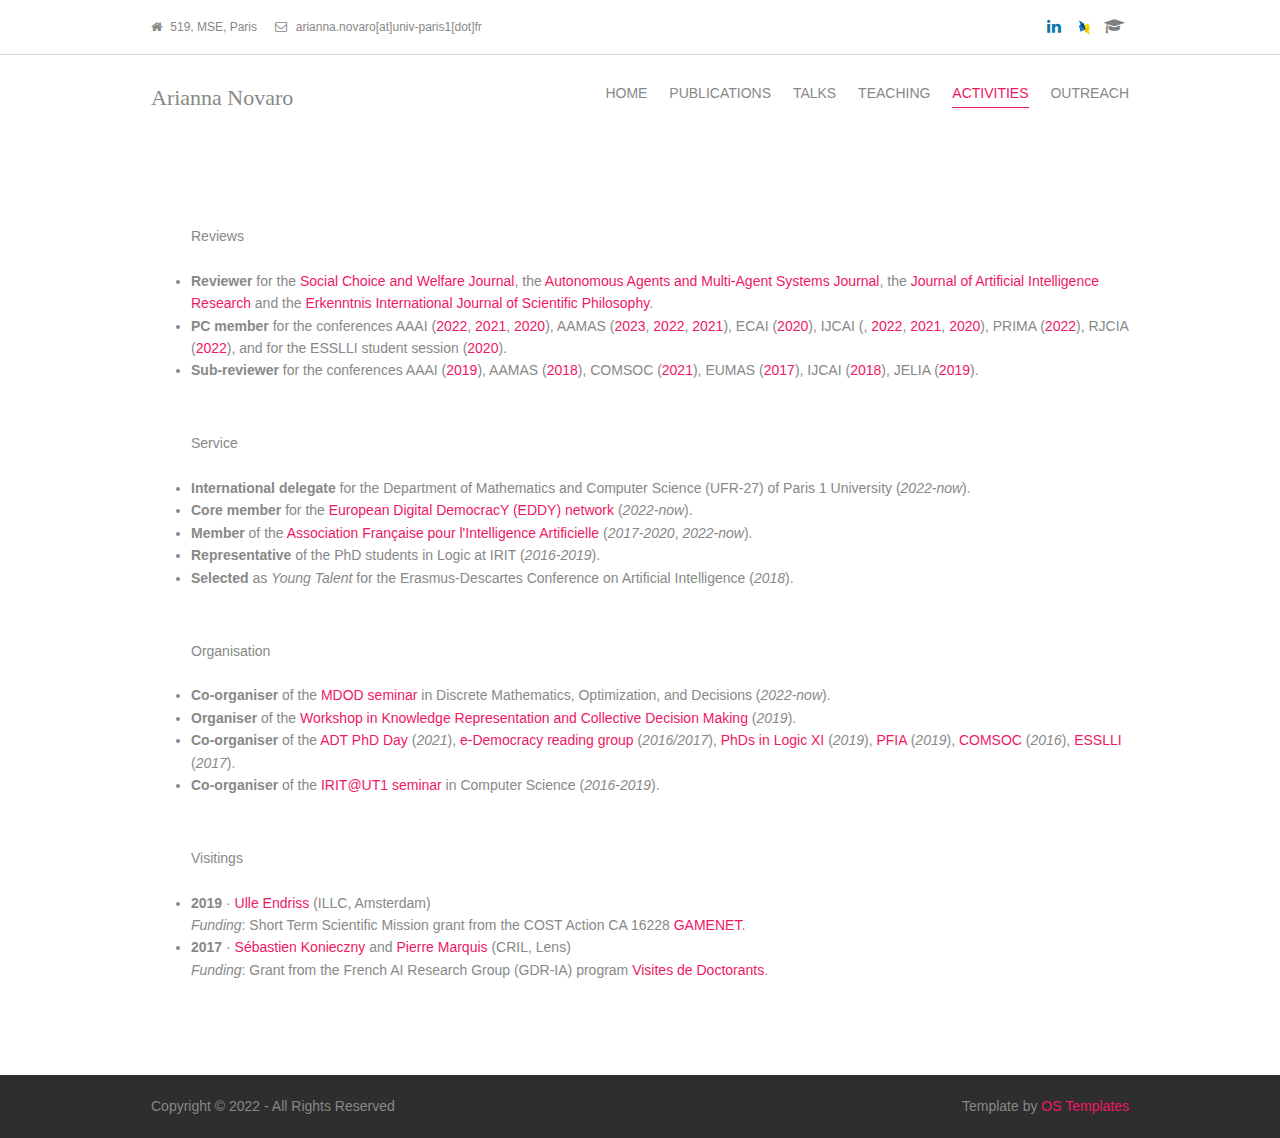
==== activs.html @ 874d4f64 "pc members" ====
<!DOCTYPE html>
<!--
Template Name: Viral
Author: <a href="https://www.os-templates.com/">OS Templates</a>
Author URI: https://www.os-templates.com/
Licence: Free to use under our free template licence terms
Licence URI: https://www.os-templates.com/template-terms
-->
<html>
<head>
<title>Arianna Novaro</title>
<meta charset="utf-8">
<meta name="viewport" content="width=device-width, initial-scale=1.0, maximum-scale=1.0, user-scalable=no">
<link href="layout/styles/layout.css" rel="stylesheet" type="text/css" media="all">
</head>
<body id="top">
<!-- ################################################################################################ -->
<!-- ################################################################################################ -->
<!-- ################################################################################################ -->
<div class="wrapper row0">
  <div id="topbar" class="clear"> 
    <div class="fl_left">
      <ul class="nospace inline">
        <li><i class="fa fa-home"></i> 519, MSE, Paris</li>
        <li><i class="fa fa-envelope-o"></i> arianna.novaro[at]univ-paris1[dot]fr</li>
      </ul>
    </div>
    <div class="fl_right">
      <ul class="faico clear">
        <li><a href="http://linkedin.com/in/arianna-novaro-801ba2131"><i class="fa fa-linkedin" style="color:#0E76A8;"></i></a></li>
        <li><a href="http://dblp.uni-trier.de/pers/hd/n/Novaro:Arianna"><img src="images\dblp.png"></a></li>
        <li><a href="https://scholar.google.com/citations?user=j1ujYZgAAAAJ&hl=it&oi=ao"><i class="fa fa-mortar-board" style="color:gray;"></i></a></li>
      </ul>
    </div>
  </div>
</div>
<!-- ################################################################################################ -->
<div class="wrapper row1">
  <header id="header" class="clear"> 
    <!-- ################################################################################################ -->
    <div id="logo" class="fl_left"><h1>Arianna Novaro</h1>
    </div>
    <nav id="mainav" class="fl_right">
      <ul class="clear">
        <li><a href="index.html">Home</a></li>
        <li><a href="publis.html">Publications</a></li>
		<li><a href="talks.html">Talks</a></li>
       <li><a href="teach.html">Teaching</a></li>
         <li class="active"><a href="activs.html">Activities</a></li>
           <li><a href="outreach.html">Outreach</a></li>
      </ul>
    </nav>
    <!-- ################################################################################################ -->
  </header>
</div>
<!-- ################################################################################################ -->
<div class="wrapper row3">
  <main class="container clear"> 
    <!-- main body -->
    <!-- ################################################################################################ -->
    <div class="group">

 <ul>
 <div class="imp">Reviews</div><br>
 <li> <b>Reviewer</b> for the <a href="https://www.springer.com/journal/355">Social Choice and Welfare Journal</a>, the <a href="https://www.springer.com/journal/10458">Autonomous Agents and Multi-Agent Systems Journal</a>, the <a href="https://www.jair.org/index.php/jair">Journal of Artificial Intelligence Research</a> and the <a href="https://www.springer.com/journal/10670/">Erkenntnis International Journal of Scientific Philosophy</a>.</li>
 <li> <b>PC member</b> for the conferences AAAI (<a href="https://aaai.org/Conferences/AAAI-22/">2022</a>, <a href="https://aaai.org/Conferences/AAAI-21/">2021</a>, <a href="https://aaai.org/Conferences/AAAI-20/">2020</a>), AAMAS (<a href="https://aamas2023.soton.ac.uk/organisation/programme-committee/">2023</a>, <a href="https://aamas2022-conference.auckland.ac.nz/">2022</a>, <a href="https://aamas2021.soton.ac.uk/">2021</a>), ECAI (<a href="http://ecai2020.eu/">2020</a>), IJCAI (<a href="https://ijcai-23.org/"></a>, <a href="https://ijcai-22.org/pc-members/">2022</a>, <a href="https://ijcai-21.org/program-committee-members/">2021</a>, <a href="https://ijcai20.org/pc_members/">2020</a>), PRIMA (<a href="https://prima2022.webs.upv.es/">2022</a>), RJCIA (<a href="https://ci.mines-stetienne.fr/pfia2022/conferences/rjcia/?p=comite">2022</a>), and for the ESSLLI student session (<a href="https://www.brandeis.edu/nasslli2020/student-session-main/index.html">2020</a>).</li>
<li> <b>Sub-reviewer</b> for the conferences AAAI (<a href="https://aaai.org/Conferences/AAAI-19/">2019</a>), AAMAS (<a href="http://celweb.vuse.vanderbilt.edu/aamas18/">2018</a>), COMSOC (<a href="https://comsoc2021.net.technion.ac.il/">2021</a>), EUMAS (<a href="https://eumas2017.ibisc.univ-evry.fr/">2017</a>), IJCAI (<a href="https://www.ijcai-18.org/">2018</a>), JELIA (<a href="https://jelia2019.mat.unical.it/">2019</a>).</li>
				
</ul>		
        <br>

 <ul>
 <div class="imp">Service</div><br>
 <li><b>International delegate</b> for the Department of Mathematics and Computer Science (UFR-27) of Paris 1 University (<i>2022-now</i>).</li>
 <li><b>Core member</b> for the <a href="https://sites.google.com/rug.nl/eddynetwork/">European Digital DemocracY (EDDY) network</a> (<i>2022-now</i>).</li>
 <li><b>Member</b> of the <a href="https://afia.asso.fr/">Association Française pour l'Intelligence Artificielle</a> (<i>2017-2020</i>, <i>2022-now</i>).
 <li><b>Representative</b> of the PhD students in Logic at IRIT (<i>2016-2019</i>).</li>
 <li><b>Selected</b> as <i>Young Talent</i> for the Erasmus-Descartes Conference on Artificial Intelligence (<i>2018</i>).</li>
 </ul>
<br>
 <ul>
 <div class="imp">Organisation</div><br>
<li><b>Co-organiser</b> of the <a href="https://sites.google.com/view/seminaire-mdod/home">MDOD seminar</a> in Discrete Mathematics, Optimization, and Decisions (<i>2022-now</i>).</li>
 <li><b>Organiser</b> of the <a href="https://sites.google.com/view/workshopkrcdc/home">Workshop in Knowledge Representation and Collective Decision Making</a> (<i>2019</i>). </li>
  <li><b>Co-organiser</b> of the <a href="https://www.irit.fr/ADT2021/phd-day/">ADT PhD Day</a> (<i>2021</i>), <a href="https://www.irit.fr/~Umberto.Grandi/teaching/directdem/">e-Democracy reading group</a> (<i>2016/2017</i>), <a href="https://mathsites.unibe.ch/phdlogic2019/">PhDs in Logic XI</a> (<i>2019</i>), <a href="https://www.irit.fr/pfia2019">PFIA</a> (<i>2019</i>), <a href="https://www.irit.fr/COMSOC-2016/">COMSOC</a> (<i>2016</i>), <a href="https://www.irit.fr/esslli2017">ESSLLI</a> (<i>2017</i>).</li>
 <li><b>Co-organiser</b> of the <a href="http://www.ut-capitole.fr/universite/composantes/faculte-d-informatique/seminaires-irit-ut1-307422.kjsp">IRIT@UT1 seminar</a> in Computer Science (<i>2016-2019</i>).</li>
</ul>
<br>

 <ul>
 <div class="imp">Visitings</div><br>
  <li><b>2019</b> &middot; <a href="https://staff.fnwi.uva.nl/u.endriss/">Ulle Endriss</a> (ILLC, Amsterdam) 
    <br><i>Funding</i>: Short Term Scientific Mission grant from the COST Action CA 16228 <a href="https://gametheorynetwork.com/">GAMENET</a>.
  </li>
  <li><b>2017</b> &middot; <a href="http://www.cril.univ-artois.fr/~konieczny/sebastien.php?page=index&lang=fr">Sébastien Konieczny</a> and <a href="https://www.cril.univ-artois.fr/~marquis/Home,_sweet_home.html">Pierre Marquis</a> (CRIL, Lens) 
  <br><i>Funding</i>: Grant from the French AI Research Group (GDR-IA) program <a href="https://www.gdria.fr/bull-ia-programme-visite-de-doctorants-du-pregdr-ia/">Visites de Doctorants</a>.
  </li>
</ul>




    <!-- ################################################################################################ -->
    <!-- / main body -->
    <div class="clear"></div>
  </main>
</div>
<!-- ################################################################################################ -->
    <!-- ################################################################################################ -->
    <div class="clear"></div>
  </section>
</div>
<!-- ################################################################################################ -->
  <div id="copyright" class="clear"> 
    <!-- ################################################################################################ -->
    <p class="fl_left">Copyright &copy; 2022 - All Rights Reserved 
    <p class="fl_right">Template by <a target="_blank" href="https://www.os-templates.com/" title="Free Website Templates">OS Templates</a></p>
    <!-- ################################################################################################ -->
  </div>
</div>
<!-- ################################################################################################ -->
<a id="backtotop" href="#top"><i class="fa fa-chevron-up"></i></a> 
<!-- JAVASCRIPTS -->
<script src="layout/scripts/jquery.min.js"></script>
<script src="layout/scripts/jquery.backtotop.js"></script>
<script src="layout/scripts/jquery.mobilemenu.js"></script>
</body>
</html>
---- layout/styles/layout.css ----
@charset "utf-8";
/*
Template Name: Viral
Author: <a href="https://www.os-templates.com/">OS Templates</a>
Author URI: https://www.os-templates.com/
Licence: Free to use under our free template licence terms
Licence URI: https://www.os-templates.com/template-terms
File: Layout CSS
*/

@import url("fontawesome-4.3.0.min.css");
@import url("framework.css");
@font-face { font-family: Ananda; src: url('fonts/Ananda.TTF'); } 
      h1 {
         font-family: Ananda;
         size: 2em;
      }
	 

/* Rows
--------------------------------------------------------------------------------------------------------------- */
.row0{border-bottom:1px solid;}
.row1, .row1 a{}
.row2, .row2 a{}
.row3, .row3 a{}
.row4, .row4 a{}
.row5, .row5 a{}
.row6, .row6 a{}


/* Top Bar
--------------------------------------------------------------------------------------------------------------- */
#topbar{padding:12px 0; font-size:12px;}

#topbar .fl_left{margin-top:4px;}
#topbar .fl_left .inline > li{margin-right:15px;}
#topbar .fl_left .inline > li i{margin:0 5px 0 0; line-height:normal;}

#topbar .faico li{margin:0;}


/* Header
--------------------------------------------------------------------------------------------------------------- */
#header{padding:30px 0 20px;}

#header #logo{}
#header #logo h1{margin:0; padding:0; }


/* PageIntro
--------------------------------------------------------------------------------------------------------------- */
#pageintro{padding:160px 0 80px;}

#pageintro .services article{margin:0;}
#pageintro .services .heading{font-size:16px; text-transform:uppercase;}
#pageintro .services i{border:1px solid;}
#pageintro .services footer{text-align:right;}


/* Content Area
--------------------------------------------------------------------------------------------------------------- */
.container{padding:80px 0;}

/* Content */
.container .content{}

/* Comments */
#comments ul{margin:0 0 40px 0; padding:0; list-style:none;}
#comments li{margin:0 0 10px 0; padding:15px;}
#comments .avatar{float:right; margin:0 0 10px 10px; padding:3px; border:1px solid;}
#comments address{font-weight:bold;}
#comments time{font-size:smaller;}
#comments .comcont{display:block; margin:0; padding:0;}
#comments .comcont p{margin:10px 5px 10px 0; padding:0;}

#comments form{display:block; width:100%;}
#comments input, #comments textarea{width:100%; padding:10px; border:1px solid;}
#comments textarea{overflow:auto;}
#comments div{margin-bottom:15px;}
#comments input[type="submit"], #comments input[type="reset"]{display:inline-block; width:auto; min-width:150px; margin:0; padding:8px 5px; cursor:pointer;}

/* Sidebar */
.container .sidebar{}

.sidebar .sdb_holder{margin-bottom:50px;}
.sidebar .sdb_holder:last-child{margin-bottom:0;}


/* Info
--------------------------------------------------------------------------------------------------------------- */
#info{padding:80px 0;}

#info .services article{margin-bottom:35px; border:1px solid;}


/* Footer
--------------------------------------------------------------------------------------------------------------- */
#footer{padding:50px 0;}

#footer .title{margin:0 0 30px 0; padding:0 0 8px 0; border-bottom:1px solid; font-size:16px; text-transform:uppercase;}

#footer .linklist li{margin-bottom:10px;}
#footer .linklist li:last-child{margin-bottom:0;}

#footer .smallfont{font-size:.8rem; margin:0;}

#footer input, #footer button{border:none;}
#footer input{display:block; width:100%; padding:8px;}
#footer button{padding:6px 12px 8px; font-weight:bold; text-transform:uppercase; cursor:pointer;}


/* Copyright
--------------------------------------------------------------------------------------------------------------- */
#copyright{padding:20px 0;}
#copyright *{margin:0; padding:0;}


/* Transition Fade
--------------------------------------------------------------------------------------------------------------- */
.faico a, #mainav *, #backtotop, .services i, #info .services li,  .overlay{transition:all .3s ease-in-out;}


/* ------------------------------------------------------------------------------------------------------------ */
/* ------------------------------------------------------------------------------------------------------------ */
/* ------------------------------------------------------------------------------------------------------------ */
/* ------------------------------------------------------------------------------------------------------------ */
/* ------------------------------------------------------------------------------------------------------------ */


/* Navigation
--------------------------------------------------------------------------------------------------------------- */
nav ul, nav ol{margin:0; padding:0; list-style:none;}

#mainav, #breadcrumb, .sidebar nav{line-height:normal;}
#mainav .drop::after, #mainav li li .drop::after, #breadcrumb li:first-child::before, #breadcrumb li a::after, .sidebar nav a::after{position:absolute; font-family:"FontAwesome"; font-size:10px; line-height:10px;}

/* Top Navigation */
#mainav{}
#mainav ul{text-transform:uppercase;}
#mainav ul ul{z-index:9999; position:absolute; width:160px; text-align:left; text-transform:none;}
#mainav ul ul ul{left:160px; top:0;}
#mainav li{display:inline-block; position:relative; margin:0 18px 0 0; padding:0;}
#mainav li:last-child{margin-right:0;}
#mainav li li{width:100%; margin:0;}
#mainav li a{display:block; padding:0 0 6px 0; border-bottom:1px solid;}
#mainav li li a{border:solid; border-width:0 0 1px 0;}
#mainav .drop{padding-left:10px;}
#mainav li li a, #mainav li li .drop{display:block; margin:0; padding:10px 15px;}
#mainav .drop:after, #mainav li li .drop:after{content:"\f0d7";}
#mainav .drop:after{top:5px; left:0;}
#mainav li li .drop:after{top:15px; left:5px;}
#mainav ul ul{visibility:hidden; opacity:0;}
#mainav ul li:hover > ul{visibility:visible; opacity:1;}

#mainav form{display:none; margin:0; padding:0;}
#mainav form select, #mainav form select option{display:block; cursor:pointer; outline:none;}
#mainav form select{width:100%; padding:5px; border:1px solid;}
#mainav form select option{margin:5px; padding:0; border:none;}

/* Breadcrumb */
#breadcrumb{padding:50px 0;}
#breadcrumb ul{margin:0; padding:0; list-style:none;}
#breadcrumb li{display:inline-block; position:relative; margin:0 6px 0 0; padding:0; font-size:12px;}
#breadcrumb li:first-child{padding-left:15px;}
#breadcrumb li:first-child::before{top:3px; left:0; content:"\f015"}
#breadcrumb li:last-child{display:block; margin:10px 0 0 0; padding:0; text-transform:capitalize; font-size:1.6rem;}
#breadcrumb li a{position:relative; margin:0; padding:0 12px 0 0;}
#breadcrumb li a::after{top:3px; right:0; content:"\f101";}
#breadcrumb li:last-child a{padding:0;}
#breadcrumb li:last-child a::after{display:none;}

/* Sidebar Navigation */
.sidebar nav{display:block; width:100%;}
.sidebar nav li{margin:0 0 3px 0; padding:0;}
.sidebar nav a{display:block; position:relative; margin:0; padding:5px 10px 5px 15px; text-decoration:none; border:solid; border-width:0 0 1px 0;}
.sidebar nav a::after{top:9px; left:5px; content:"\f101";}
.sidebar nav ul ul a{padding-left:35px;}
.sidebar nav ul ul a::after{left:25px;}
.sidebar nav ul ul ul a{padding-left:55px;}
.sidebar nav ul ul ul a::after{left:45px;}

/* Pagination */
.pagination{display:block; width:100%; text-align:center; clear:both;}
.pagination li{display:inline-block; margin:0 2px 0 0;}
.pagination li:last-child{margin-right:0;}
.pagination a, .pagination strong{display:block; padding:8px 11px; border:1px solid; background-clip:padding-box; font-weight:normal;}

/* Back to Top */
#backtotop{color: #F01864; z-index:999; display:inline-block; position:fixed; visibility:hidden; bottom:20px; right:20px; width:36px; height:36px; line-height:36px; font-size:16px; text-align:center; opacity:.2;}
#backtotop i{display:block; width:100%; height:100%; line-height:inherit;}
#backtotop.visible{visibility:visible; opacity:.5;}
#backtotop:hover{opacity:1;}


/* Tables
--------------------------------------------------------------------------------------------------------------- */
table, th, td{border:1px solid; border-collapse:collapse; vertical-align:top;}
table, th{table-layout:auto;}
table{width:100%; margin-bottom:15px;}
th, td{padding:5px 8px;}
td{border-width:0 1px;}


/* Gallery
--------------------------------------------------------------------------------------------------------------- */
#gallery{display:block; width:100%; margin-bottom:50px;}
#gallery figure figcaption{display:block; width:100%; clear:both;}
#gallery li{margin-bottom:30px;}


/* Font Awesome Social Icons
--------------------------------------------------------------------------------------------------------------- */
.faico{margin:0; padding:0; list-style:none;}
.faico li{display:inline-block; float:left; margin:0 2px 0 0; padding:0; line-height:normal;}
.faico li:last-child{margin-right:0;}

.faico a{display:inline-block; width:30px; height:30px; line-height:30px; font-size:16px; text-align:center;}
.faico a{color:#FFFFFF; background-color:#F01864;}

.faicon-dribble:hover{background-color:#EA4C89;}
.faicon-facebook:hover{background-color:#3B5998;}
.faicon-google-plus:hover{background-color:#DB4A39;}
.faicon-linkedin:hover{background-color:#0E76A8;}
.faicon-pinterest:hover{background-color:#C8232C;}
.faicon-rss:hover{background-color:#EE802F;}
.faicon-twitter:hover{background-color:#00ACEE;}


/* ------------------------------------------------------------------------------------------------------------ */
/* ------------------------------------------------------------------------------------------------------------ */
/* ------------------------------------------------------------------------------------------------------------ */
/* ------------------------------------------------------------------------------------------------------------ */
/* ------------------------------------------------------------------------------------------------------------ */


/* Colours
--------------------------------------------------------------------------------------------------------------- */
body{color:#888888; background-color:#2E2E2E;}
a{color:#F01864;}
hr, .borderedbox{border-color:#D7D7D7;}
label span{color:#FF0000; background-color:inherit;}
.overlay{color:inherit; background-color:rgba(0,0,0,.65);}


/* Rows */
.row0, .row0 a{color:#888888; background-color:#FFFFFF;}
.row0{border-color:#D7D7D7;}
.row1, .row1 a{color:#888888; background-color:#FFFFFF;}
.row2{color:#FFFFFF; background-color:#161616;}
.row3{color:#888888; background-color:#FFFFFF;}
.row3 a{color:#F01864;}/* Darker Pink */
.row4{color:#FFFFFF; background-color:#FF8D2C;}
.row4 a{color:#F01864;}/* Darker Pink */
.row5{color:#888888; background-color:#161616;}
.row6, .row6 a{color:#888888; background-color:#2F2F2F;}


/* Top Bar */
#topbar .faico a{color:inherit;}
#topbar .faico a:hover{color:#F01864;}


/* PageIntro */
#pageintro .services .heading{color:#FFFFFF;}
#pageintro .services p{color:#888888;}
#pageintro .services a i{color:#F01864; border-color:#333333;}
#pageintro .services li:hover a i{color:#FFFFFF; background-color:#F01864; border-color:#F01864;}
#pageintro .services li:hover .overlay{background-color:rgba(0,0,0,1);}



/* Footer */
#footer .title{color:#FFFFFF; border-color:#2F2F2F;}
#footer input{color:#FFFFFF; background-color:#2F2F2F;}
#footer button{color:#FFFFFF; background-color:#F01864;}


/* Navigation */
#mainav li a{color:inherit; border-color:transparent;}
#mainav .active a{border-color:#F01864;}
#mainav .active a, #mainav a:hover, #mainav li:hover > a{color:#F01864; background-color:inherit;}
#mainav li li a, #mainav .active li a{color:#FFFFFF; background-color:rgba(0,0,0,.6); border-color:rgba(0,0,0,.6);}
#mainav li li:hover > a, #mainav .active .active > a{color:#FFFFFF; background-color:#FF8D2C;}
#mainav form select{border-color:#D7D7D7;}

#breadcrumb li, #breadcrumb a{color:#888888; background-color:inherit;}
#breadcrumb li:last-child a{color:#FFFFFF;}

.container .sidebar nav a{color:inherit; border-color:#D7D7D7;}
.container .sidebar nav a:hover{color:#F01864;}

.pagination a, .pagination strong{border-color:#D7D7D7;}
.pagination .current *{color:#FFFFFF; background-color:#F01864;}

#backtotop{color:#FFFFFF; background-color:#F01864;}


/* Tables + Comments */
table, th, td, #comments .avatar, #comments input, #comments textarea{border-color:#D7D7D7;}
th{color:#FFFFFF; background-color:#373737;}
tr, #comments li, #comments input[type="submit"], #comments input[type="reset"]{color:inherit; background-color:#FBFBFB;}
tr:nth-child(even), #comments li:nth-child(even){color:inherit; background-color:#F7F7F7;}
table a, #comments a{background-color:inherit;}


/* ------------------------------------------------------------------------------------------------------------ */
/* ------------------------------------------------------------------------------------------------------------ */
/* ------------------------------------------------------------------------------------------------------------ */
/* ------------------------------------------------------------------------------------------------------------ */
/* ------------------------------------------------------------------------------------------------------------ */


/* Media Queries
--------------------------------------------------------------------------------------------------------------- */
@-ms-viewport{width:device-width;}


/* Smartphone + Tablet
--------------------------------------------------------------------------------------------------------------- */
@media screen and (min-width:180px) and (max-width:750px) {
	.imgl, .imgr{display:inline-block; float:none; margin:0 0 10px 0;}
	.fl_left, .fl_right{display:block; float:none;}
	.one_half, .one_third, .two_third, .one_quarter, .two_quarter, .three_quarter{display:block; float:none; width:auto; margin:0 0 20px 0; padding:0;}

	.last{margin-bottom:0;}

	#topbar{text-align:center;}
	#topbar .inline{margin-bottom:15px;}
	#topbar .faico li{float:none;}

	#header #logo{text-align:center; margin-bottom:15px;}

	#pageintro{padding:140px 0 50px;}
	.container{padding-bottom:50px;}
	#info{padding-bottom:50px;}
	#footer{padding-bottom:20px;}
}

@media screen and (min-width:180px) and (max-width:900px) {
	#topbar, #header, #pageintro, #breadcrumb, .container, #info, #footer, #copyright{max-width:90%;}

	#topbar{}

	#header{}

	#pageintro{}

	#mainav{}
	#mainav ul{display:none;}
	#mainav form{display:block;}

	#breadcrumb{}

	.container{}
	#comments input[type="reset"]{margin-top:10px;}
	.pagination li{display:inline-block; margin:0 5px 5px 0;}

	#info{}

	#footer{}

	#copyright{}
	#copyright p:first-of-type{margin-bottom:10px;}
}


/* Max Wrapper Width - Laptop, Desktop etc.
--------------------------------------------------------------------------------------------------------------- */
@media screen and (min-width:978px) {
	#topbar, #header, #pageintro, #breadcrumb, .container, #info, #footer, #copyright{max-width:978px;}
}


/* Other
--------------------------------------------------------------------------------------------------------------- */
@media screen and (max-width:650px) {
	.scrollable{display:block; width:100%; margin:0 0 30px 0; padding:0 0 15px 0; overflow:auto; overflow-x:scroll;}
	.scrollable table{margin:0; padding:0; white-space:nowrap;}

	.xxl{font-size:40px;}
}

.label {
  border-radius: 5px;
  color: white;
  padding: 4px;
  font-size: 9pt;
}

.journal {background-color: #c99108;}
.journal::after  {content: "J";}
.conference {background-color: 	#00326f;} 
.conference::after  {content: "C";}
.thesis {background-color: #F01864;} 
.thesis::after  {content: "T";}
/*.danger {background-color: #f44336;} 
.other {background-color: #e7e7e7; color: black;} */
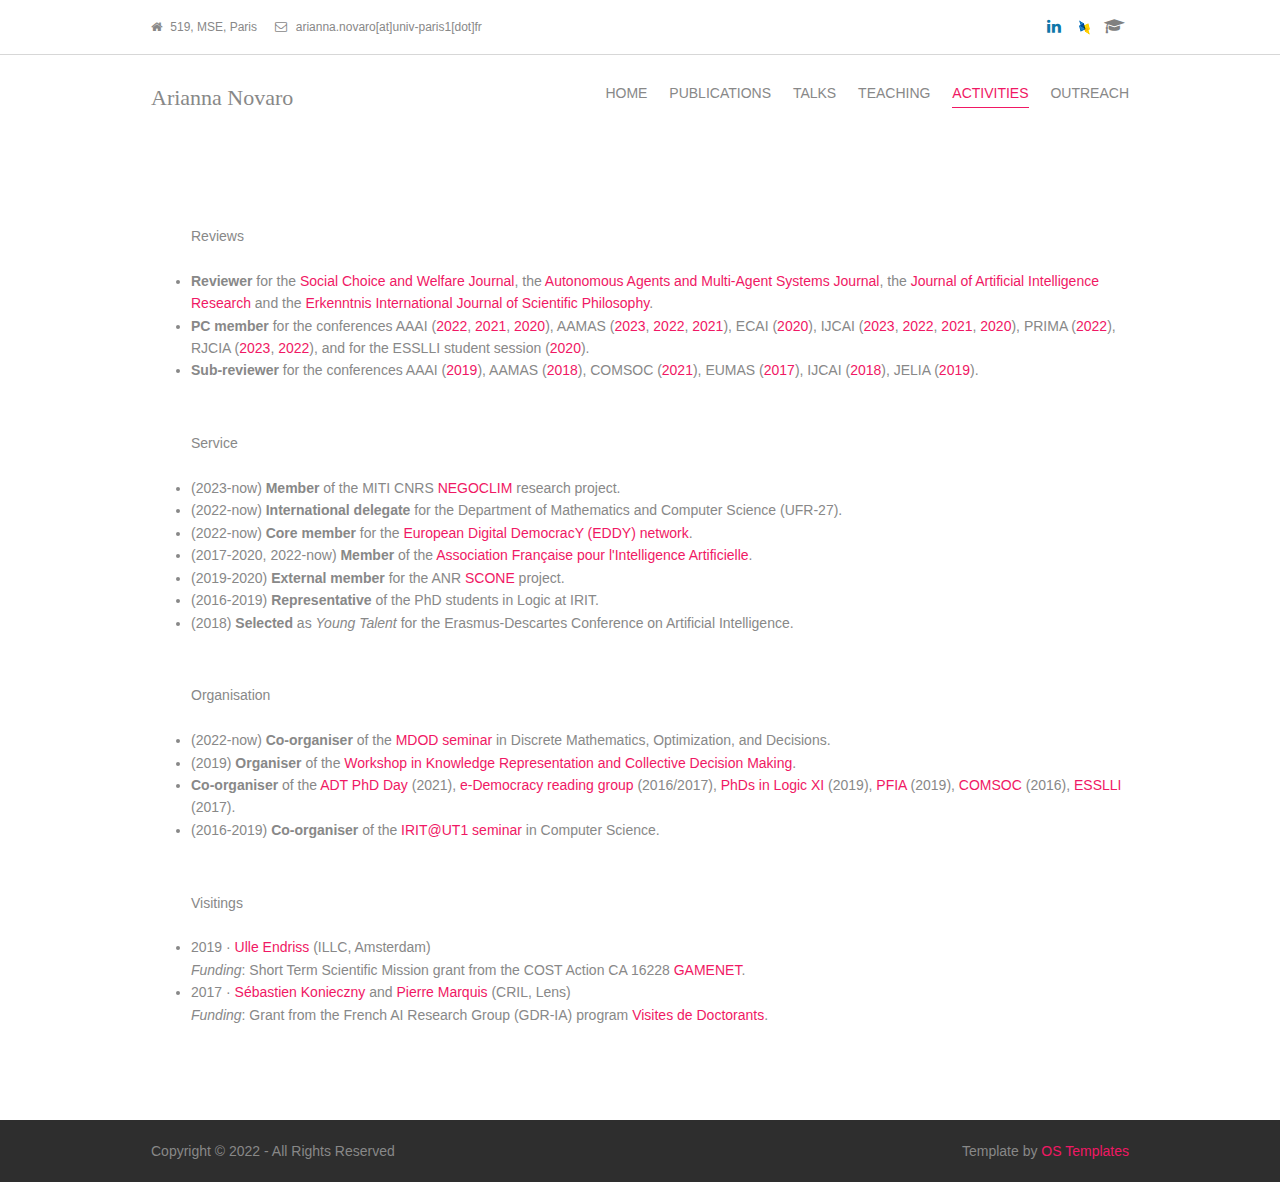
==== commit d90b4803: "updates activs" ====
--- a/activs.html
+++ b/activs.html
@@ -63,7 +63,7 @@
  <ul>
  <div class="imp">Reviews</div><br>
  <li> <b>Reviewer</b> for the <a href="https://www.springer.com/journal/355">Social Choice and Welfare Journal</a>, the <a href="https://www.springer.com/journal/10458">Autonomous Agents and Multi-Agent Systems Journal</a>, the <a href="https://www.jair.org/index.php/jair">Journal of Artificial Intelligence Research</a> and the <a href="https://www.springer.com/journal/10670/">Erkenntnis International Journal of Scientific Philosophy</a>.</li>
- <li> <b>PC member</b> for the conferences AAAI (<a href="https://aaai.org/Conferences/AAAI-22/">2022</a>, <a href="https://aaai.org/Conferences/AAAI-21/">2021</a>, <a href="https://aaai.org/Conferences/AAAI-20/">2020</a>), AAMAS (<a href="https://aamas2023.soton.ac.uk/organisation/programme-committee/">2023</a>, <a href="https://aamas2022-conference.auckland.ac.nz/">2022</a>, <a href="https://aamas2021.soton.ac.uk/">2021</a>), ECAI (<a href="http://ecai2020.eu/">2020</a>), IJCAI (<a href="https://ijcai-23.org/"></a>, <a href="https://ijcai-22.org/pc-members/">2022</a>, <a href="https://ijcai-21.org/program-committee-members/">2021</a>, <a href="https://ijcai20.org/pc_members/">2020</a>), PRIMA (<a href="https://prima2022.webs.upv.es/">2022</a>), RJCIA (<a href="https://ci.mines-stetienne.fr/pfia2022/conferences/rjcia/?p=comite">2022</a>), and for the ESSLLI student session (<a href="https://www.brandeis.edu/nasslli2020/student-session-main/index.html">2020</a>).</li>
+ <li> <b>PC member</b> for the conferences AAAI (<a href="https://aaai.org/Conferences/AAAI-22/">2022</a>, <a href="https://aaai.org/Conferences/AAAI-21/">2021</a>, <a href="https://aaai.org/Conferences/AAAI-20/">2020</a>), AAMAS (<a href="https://aamas2023.soton.ac.uk/organisation/programme-committee/">2023</a>, <a href="https://aamas2022-conference.auckland.ac.nz/">2022</a>, <a href="https://aamas2021.soton.ac.uk/">2021</a>), ECAI (<a href="http://ecai2020.eu/">2020</a>), IJCAI (<a href="https://ijcai-23.org/">2023</a>, <a href="https://ijcai-22.org/pc-members/">2022</a>, <a href="https://ijcai-21.org/program-committee-members/">2021</a>, <a href="https://ijcai20.org/pc_members/">2020</a>), PRIMA (<a href="https://prima2022.webs.upv.es/">2022</a>), RJCIA (<a href="https://pfia23.icube.unistra.fr/conferences/rjcia/index.html%3Fp=comite.html">2023</a>, <a href="https://ci.mines-stetienne.fr/pfia2022/conferences/rjcia/?p=comite">2022</a>), and for the ESSLLI student session (<a href="https://www.brandeis.edu/nasslli2020/student-session-main/index.html">2020</a>).</li>
 <li> <b>Sub-reviewer</b> for the conferences AAAI (<a href="https://aaai.org/Conferences/AAAI-19/">2019</a>), AAMAS (<a href="http://celweb.vuse.vanderbilt.edu/aamas18/">2018</a>), COMSOC (<a href="https://comsoc2021.net.technion.ac.il/">2021</a>), EUMAS (<a href="https://eumas2017.ibisc.univ-evry.fr/">2017</a>), IJCAI (<a href="https://www.ijcai-18.org/">2018</a>), JELIA (<a href="https://jelia2019.mat.unical.it/">2019</a>).</li>
 				
 </ul>		
@@ -71,28 +71,30 @@
 
  <ul>
  <div class="imp">Service</div><br>
- <li><b>International delegate</b> for the Department of Mathematics and Computer Science (UFR-27) of Paris 1 University (<i>2022-now</i>).</li>
- <li><b>Core member</b> for the <a href="https://sites.google.com/rug.nl/eddynetwork/">European Digital DemocracY (EDDY) network</a> (<i>2022-now</i>).</li>
- <li><b>Member</b> of the <a href="https://afia.asso.fr/">Association Française pour l'Intelligence Artificielle</a> (<i>2017-2020</i>, <i>2022-now</i>).
- <li><b>Representative</b> of the PhD students in Logic at IRIT (<i>2016-2019</i>).</li>
- <li><b>Selected</b> as <i>Young Talent</i> for the Erasmus-Descartes Conference on Artificial Intelligence (<i>2018</i>).</li>
+ <li>(2023-now) <b>Member</b> of the MITI CNRS <a href ="https://sites.google.com/view/negoclim/home">NEGOCLIM</a> research project.</li>
+ <li>(2022-now) <b>International delegate</b> for the Department of Mathematics and Computer Science (UFR-27).</li>
+ <li>(2022-now) <b>Core member</b> for the <a href="https://sites.google.com/rug.nl/eddynetwork/">European Digital DemocracY (EDDY) network</a>.</li>
+ <li>(2017-2020, 2022-now) <b>Member</b> of the <a href="https://afia.asso.fr/">Association Française pour l'Intelligence Artificielle</a>.</li>
+ <li>(2019-2020) <b>External member</b> for the ANR <a href="https://www.irit.fr/scone/">SCONE</a> project.</li>
+ <li>(2016-2019) <b>Representative</b> of the PhD students in Logic at IRIT.</li>
+ <li>(2018) <b>Selected</b> as <i>Young Talent</i> for the Erasmus-Descartes Conference on Artificial Intelligence.</li>
  </ul>
 <br>
  <ul>
  <div class="imp">Organisation</div><br>
-<li><b>Co-organiser</b> of the <a href="https://sites.google.com/view/seminaire-mdod/home">MDOD seminar</a> in Discrete Mathematics, Optimization, and Decisions (<i>2022-now</i>).</li>
- <li><b>Organiser</b> of the <a href="https://sites.google.com/view/workshopkrcdc/home">Workshop in Knowledge Representation and Collective Decision Making</a> (<i>2019</i>). </li>
-  <li><b>Co-organiser</b> of the <a href="https://www.irit.fr/ADT2021/phd-day/">ADT PhD Day</a> (<i>2021</i>), <a href="https://www.irit.fr/~Umberto.Grandi/teaching/directdem/">e-Democracy reading group</a> (<i>2016/2017</i>), <a href="https://mathsites.unibe.ch/phdlogic2019/">PhDs in Logic XI</a> (<i>2019</i>), <a href="https://www.irit.fr/pfia2019">PFIA</a> (<i>2019</i>), <a href="https://www.irit.fr/COMSOC-2016/">COMSOC</a> (<i>2016</i>), <a href="https://www.irit.fr/esslli2017">ESSLLI</a> (<i>2017</i>).</li>
- <li><b>Co-organiser</b> of the <a href="http://www.ut-capitole.fr/universite/composantes/faculte-d-informatique/seminaires-irit-ut1-307422.kjsp">IRIT@UT1 seminar</a> in Computer Science (<i>2016-2019</i>).</li>
+<li>(2022-now) <b>Co-organiser</b> of the <a href="https://sites.google.com/view/seminaire-mdod/home">MDOD seminar</a> in Discrete Mathematics, Optimization, and Decisions.</li>
+ <li>(2019) <b>Organiser</b> of the <a href="https://sites.google.com/view/workshopkrcdc/home">Workshop in Knowledge Representation and Collective Decision Making</a>. </li>
+  <li><b>Co-organiser</b> of the <a href="https://www.irit.fr/ADT2021/phd-day/">ADT PhD Day</a> (2021), <a href="https://www.irit.fr/~Umberto.Grandi/teaching/directdem/">e-Democracy reading group</a> (2016/2017), <a href="https://mathsites.unibe.ch/phdlogic2019/">PhDs in Logic XI</a> (2019), <a href="https://www.irit.fr/pfia2019">PFIA</a> (2019), <a href="https://www.irit.fr/COMSOC-2016/">COMSOC</a> (2016), <a href="https://www.irit.fr/esslli2017">ESSLLI</a> (2017).</li>
+ <li>(2016-2019) <b>Co-organiser</b> of the <a href="http://www.ut-capitole.fr/universite/composantes/faculte-d-informatique/seminaires-irit-ut1-307422.kjsp">IRIT@UT1 seminar</a> in Computer Science.</li>
 </ul>
 <br>
 
  <ul>
  <div class="imp">Visitings</div><br>
-  <li><b>2019</b> &middot; <a href="https://staff.fnwi.uva.nl/u.endriss/">Ulle Endriss</a> (ILLC, Amsterdam) 
+  <li>2019 &middot; <a href="https://staff.fnwi.uva.nl/u.endriss/">Ulle Endriss</a> (ILLC, Amsterdam) 
     <br><i>Funding</i>: Short Term Scientific Mission grant from the COST Action CA 16228 <a href="https://gametheorynetwork.com/">GAMENET</a>.
   </li>
-  <li><b>2017</b> &middot; <a href="http://www.cril.univ-artois.fr/~konieczny/sebastien.php?page=index&lang=fr">Sébastien Konieczny</a> and <a href="https://www.cril.univ-artois.fr/~marquis/Home,_sweet_home.html">Pierre Marquis</a> (CRIL, Lens) 
+  <li>2017 &middot; <a href="http://www.cril.univ-artois.fr/~konieczny/sebastien.php?page=index&lang=fr">Sébastien Konieczny</a> and <a href="https://www.cril.univ-artois.fr/~marquis/Home,_sweet_home.html">Pierre Marquis</a> (CRIL, Lens) 
   <br><i>Funding</i>: Grant from the French AI Research Group (GDR-IA) program <a href="https://www.gdria.fr/bull-ia-programme-visite-de-doctorants-du-pregdr-ia/">Visites de Doctorants</a>.
   </li>
 </ul>
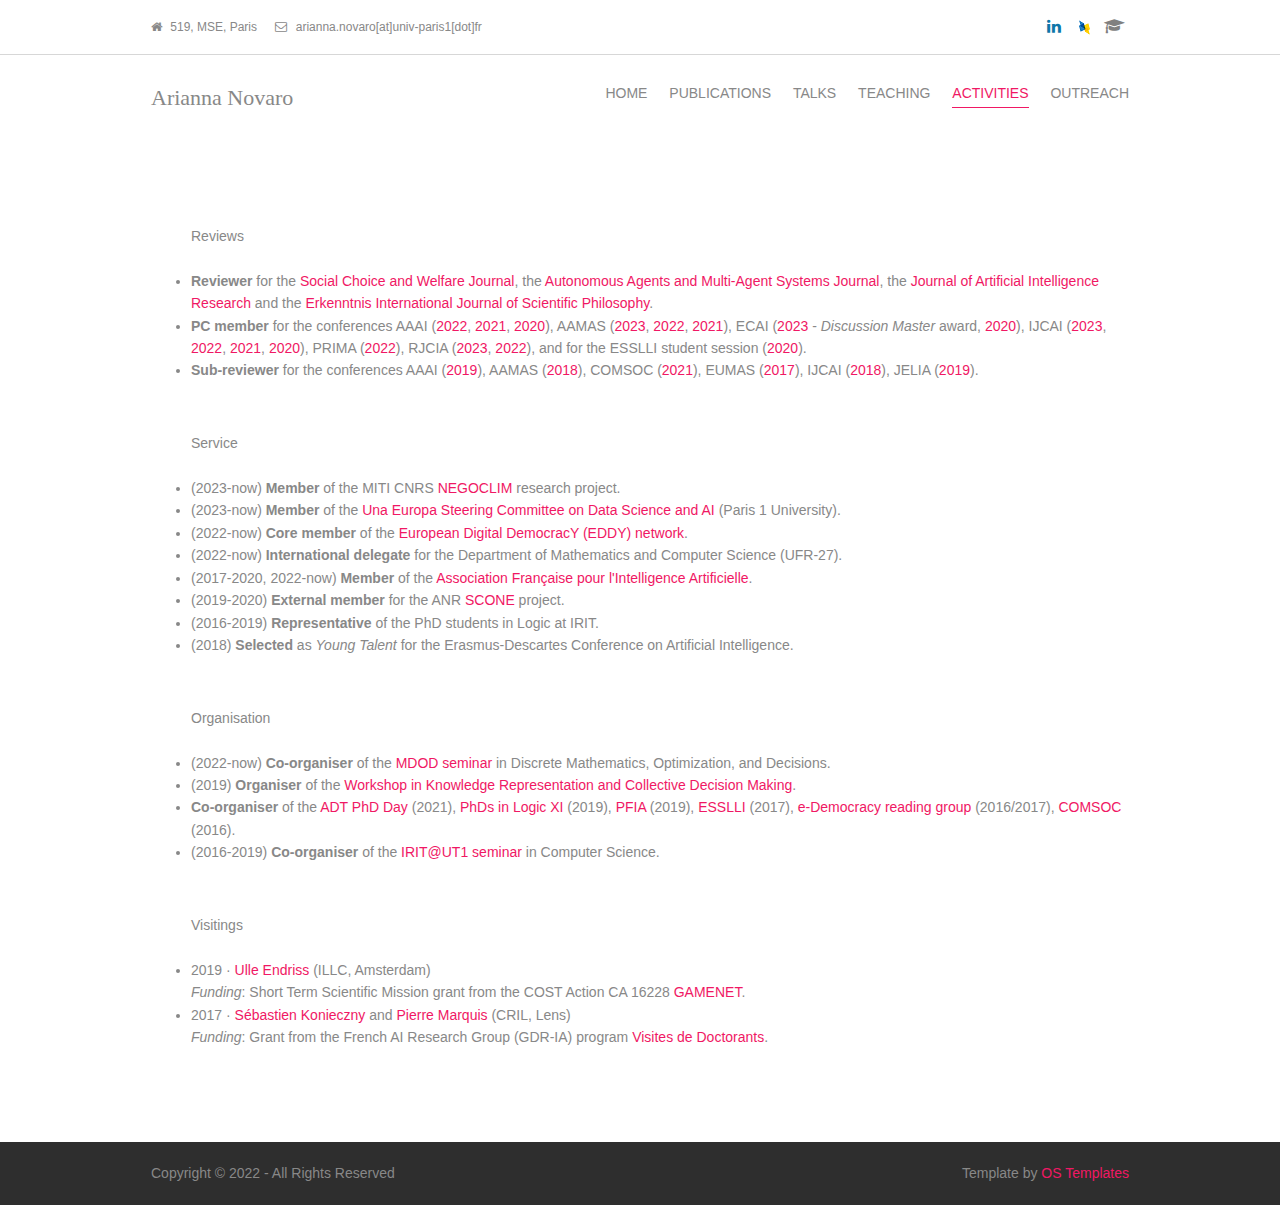
==== commit e6d73afc: "updates" ====
--- a/activs.html
+++ b/activs.html
@@ -63,7 +63,7 @@
  <ul>
  <div class="imp">Reviews</div><br>
  <li> <b>Reviewer</b> for the <a href="https://www.springer.com/journal/355">Social Choice and Welfare Journal</a>, the <a href="https://www.springer.com/journal/10458">Autonomous Agents and Multi-Agent Systems Journal</a>, the <a href="https://www.jair.org/index.php/jair">Journal of Artificial Intelligence Research</a> and the <a href="https://www.springer.com/journal/10670/">Erkenntnis International Journal of Scientific Philosophy</a>.</li>
- <li> <b>PC member</b> for the conferences AAAI (<a href="https://aaai.org/Conferences/AAAI-22/">2022</a>, <a href="https://aaai.org/Conferences/AAAI-21/">2021</a>, <a href="https://aaai.org/Conferences/AAAI-20/">2020</a>), AAMAS (<a href="https://aamas2023.soton.ac.uk/organisation/programme-committee/">2023</a>, <a href="https://aamas2022-conference.auckland.ac.nz/">2022</a>, <a href="https://aamas2021.soton.ac.uk/">2021</a>), ECAI (<a href="http://ecai2020.eu/">2020</a>), IJCAI (<a href="https://ijcai-23.org/">2023</a>, <a href="https://ijcai-22.org/pc-members/">2022</a>, <a href="https://ijcai-21.org/program-committee-members/">2021</a>, <a href="https://ijcai20.org/pc_members/">2020</a>), PRIMA (<a href="https://prima2022.webs.upv.es/">2022</a>), RJCIA (<a href="https://pfia23.icube.unistra.fr/conferences/rjcia/index.html%3Fp=comite.html">2023</a>, <a href="https://ci.mines-stetienne.fr/pfia2022/conferences/rjcia/?p=comite">2022</a>), and for the ESSLLI student session (<a href="https://www.brandeis.edu/nasslli2020/student-session-main/index.html">2020</a>).</li>
+ <li> <b>PC member</b> for the conferences AAAI (<a href="https://aaai.org/Conferences/AAAI-22/">2022</a>, <a href="https://aaai.org/Conferences/AAAI-21/">2021</a>, <a href="https://aaai.org/Conferences/AAAI-20/">2020</a>), AAMAS (<a href="https://aamas2023.soton.ac.uk/organisation/programme-committee/">2023</a>, <a href="https://aamas2022-conference.auckland.ac.nz/">2022</a>, <a href="https://aamas2021.soton.ac.uk/">2021</a>), ECAI (<a href="https://ecai2023.eu/reviewer">2023</a> - <i>Discussion Master</i> award, <a href="http://ecai2020.eu/">2020</a>), IJCAI (<a href="https://ijcai-23.org/">2023</a>, <a href="https://ijcai-22.org/pc-members/">2022</a>, <a href="https://ijcai-21.org/program-committee-members/">2021</a>, <a href="https://ijcai20.org/pc_members/">2020</a>), PRIMA (<a href="https://prima2022.webs.upv.es/">2022</a>), RJCIA (<a href="https://pfia23.icube.unistra.fr/conferences/rjcia/index.html%3Fp=comite.html">2023</a>, <a href="https://ci.mines-stetienne.fr/pfia2022/conferences/rjcia/?p=comite">2022</a>), and for the ESSLLI student session (<a href="https://www.brandeis.edu/nasslli2020/student-session-main/index.html">2020</a>).</li>
 <li> <b>Sub-reviewer</b> for the conferences AAAI (<a href="https://aaai.org/Conferences/AAAI-19/">2019</a>), AAMAS (<a href="http://celweb.vuse.vanderbilt.edu/aamas18/">2018</a>), COMSOC (<a href="https://comsoc2021.net.technion.ac.il/">2021</a>), EUMAS (<a href="https://eumas2017.ibisc.univ-evry.fr/">2017</a>), IJCAI (<a href="https://www.ijcai-18.org/">2018</a>), JELIA (<a href="https://jelia2019.mat.unical.it/">2019</a>).</li>
 				
 </ul>		
@@ -72,8 +72,9 @@
  <ul>
  <div class="imp">Service</div><br>
  <li>(2023-now) <b>Member</b> of the MITI CNRS <a href ="https://sites.google.com/view/negoclim/home">NEGOCLIM</a> research project.</li>
+ <li>(2023-now) <b>Member</b> of the <a href="https://unaeuropa.pantheonsorbonne.fr/science-donnees-et-intelligence-artificielle">Una Europa Steering Committee on Data Science and AI</a> (Paris 1 University).</li>
+ <li>(2022-now) <b>Core member</b> of the <a href="https://www.eddy-network.eu/">European Digital DemocracY (EDDY) network</a>.</li>
  <li>(2022-now) <b>International delegate</b> for the Department of Mathematics and Computer Science (UFR-27).</li>
- <li>(2022-now) <b>Core member</b> for the <a href="https://sites.google.com/rug.nl/eddynetwork/">European Digital DemocracY (EDDY) network</a>.</li>
  <li>(2017-2020, 2022-now) <b>Member</b> of the <a href="https://afia.asso.fr/">Association Française pour l'Intelligence Artificielle</a>.</li>
  <li>(2019-2020) <b>External member</b> for the ANR <a href="https://www.irit.fr/scone/">SCONE</a> project.</li>
  <li>(2016-2019) <b>Representative</b> of the PhD students in Logic at IRIT.</li>
@@ -84,7 +85,7 @@
  <div class="imp">Organisation</div><br>
 <li>(2022-now) <b>Co-organiser</b> of the <a href="https://sites.google.com/view/seminaire-mdod/home">MDOD seminar</a> in Discrete Mathematics, Optimization, and Decisions.</li>
  <li>(2019) <b>Organiser</b> of the <a href="https://sites.google.com/view/workshopkrcdc/home">Workshop in Knowledge Representation and Collective Decision Making</a>. </li>
-  <li><b>Co-organiser</b> of the <a href="https://www.irit.fr/ADT2021/phd-day/">ADT PhD Day</a> (2021), <a href="https://www.irit.fr/~Umberto.Grandi/teaching/directdem/">e-Democracy reading group</a> (2016/2017), <a href="https://mathsites.unibe.ch/phdlogic2019/">PhDs in Logic XI</a> (2019), <a href="https://www.irit.fr/pfia2019">PFIA</a> (2019), <a href="https://www.irit.fr/COMSOC-2016/">COMSOC</a> (2016), <a href="https://www.irit.fr/esslli2017">ESSLLI</a> (2017).</li>
+  <li><b>Co-organiser</b> of the <a href="https://www.irit.fr/ADT2021/phd-day/">ADT PhD Day</a> (2021), <a href="https://mathsites.unibe.ch/phdlogic2019/">PhDs in Logic XI</a> (2019), <a href="https://www.irit.fr/pfia2019">PFIA</a> (2019), <a href="https://www.irit.fr/esslli2017">ESSLLI</a> (2017), <a href="https://www.irit.fr/~Umberto.Grandi/teaching/directdem/">e-Democracy reading group</a> (2016/2017), <a href="https://www.irit.fr/COMSOC-2016/">COMSOC</a> (2016).</li>
  <li>(2016-2019) <b>Co-organiser</b> of the <a href="http://www.ut-capitole.fr/universite/composantes/faculte-d-informatique/seminaires-irit-ut1-307422.kjsp">IRIT@UT1 seminar</a> in Computer Science.</li>
 </ul>
 <br>
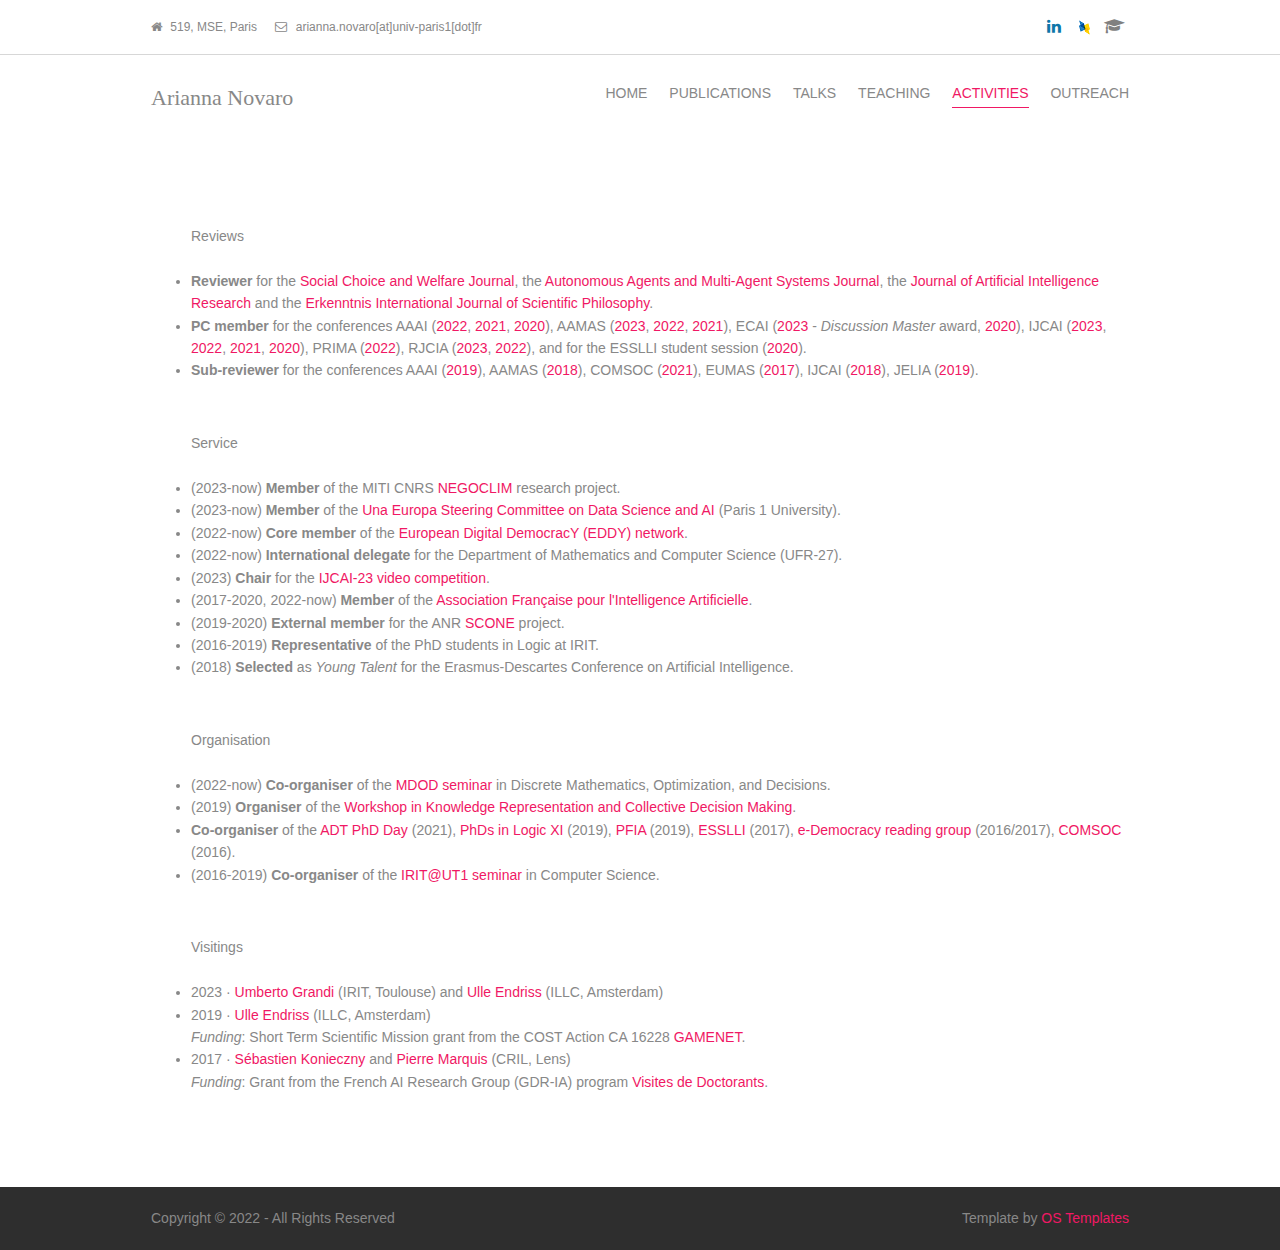
==== commit 0c74034e: "modif" ====
--- a/activs.html
+++ b/activs.html
@@ -75,6 +75,7 @@
  <li>(2023-now) <b>Member</b> of the <a href="https://unaeuropa.pantheonsorbonne.fr/science-donnees-et-intelligence-artificielle">Una Europa Steering Committee on Data Science and AI</a> (Paris 1 University).</li>
  <li>(2022-now) <b>Core member</b> of the <a href="https://www.eddy-network.eu/">European Digital DemocracY (EDDY) network</a>.</li>
  <li>(2022-now) <b>International delegate</b> for the Department of Mathematics and Computer Science (UFR-27).</li>
+ <li>(2023) <b>Chair</b> for the <a href="https://ijcai-23.org/program-committee/">IJCAI-23 video competition</a>.</li>
  <li>(2017-2020, 2022-now) <b>Member</b> of the <a href="https://afia.asso.fr/">Association Française pour l'Intelligence Artificielle</a>.</li>
  <li>(2019-2020) <b>External member</b> for the ANR <a href="https://www.irit.fr/scone/">SCONE</a> project.</li>
  <li>(2016-2019) <b>Representative</b> of the PhD students in Logic at IRIT.</li>
@@ -92,6 +93,8 @@
 
  <ul>
  <div class="imp">Visitings</div><br>
+  <li>2023 &middot; <a href="https://www.irit.fr/~Umberto.Grandi/">Umberto Grandi</a> (IRIT, Toulouse) and <a href="https://staff.fnwi.uva.nl/u.endriss/">Ulle Endriss</a> (ILLC, Amsterdam) 
+  </li>
   <li>2019 &middot; <a href="https://staff.fnwi.uva.nl/u.endriss/">Ulle Endriss</a> (ILLC, Amsterdam) 
     <br><i>Funding</i>: Short Term Scientific Mission grant from the COST Action CA 16228 <a href="https://gametheorynetwork.com/">GAMENET</a>.
   </li>
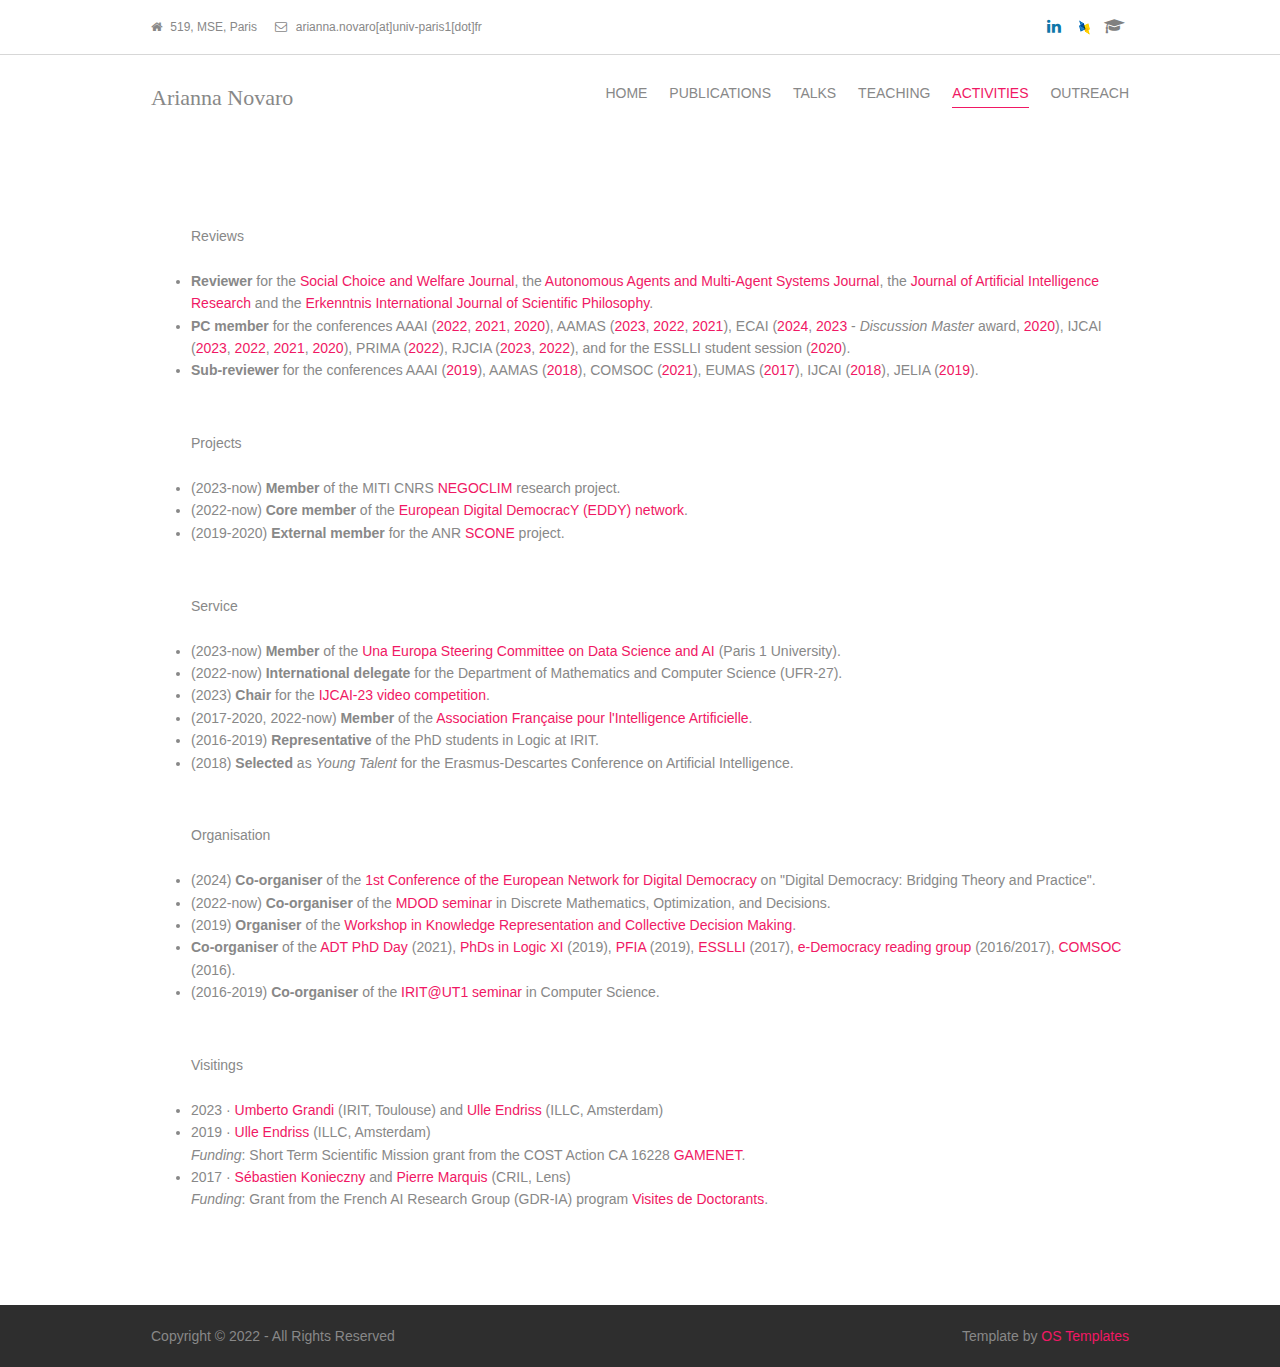
==== commit 98599942: "updates" ====
--- a/activs.html
+++ b/activs.html
@@ -63,27 +63,32 @@
  <ul>
  <div class="imp">Reviews</div><br>
  <li> <b>Reviewer</b> for the <a href="https://www.springer.com/journal/355">Social Choice and Welfare Journal</a>, the <a href="https://www.springer.com/journal/10458">Autonomous Agents and Multi-Agent Systems Journal</a>, the <a href="https://www.jair.org/index.php/jair">Journal of Artificial Intelligence Research</a> and the <a href="https://www.springer.com/journal/10670/">Erkenntnis International Journal of Scientific Philosophy</a>.</li>
- <li> <b>PC member</b> for the conferences AAAI (<a href="https://aaai.org/Conferences/AAAI-22/">2022</a>, <a href="https://aaai.org/Conferences/AAAI-21/">2021</a>, <a href="https://aaai.org/Conferences/AAAI-20/">2020</a>), AAMAS (<a href="https://aamas2023.soton.ac.uk/organisation/programme-committee/">2023</a>, <a href="https://aamas2022-conference.auckland.ac.nz/">2022</a>, <a href="https://aamas2021.soton.ac.uk/">2021</a>), ECAI (<a href="https://ecai2023.eu/reviewer">2023</a> - <i>Discussion Master</i> award, <a href="http://ecai2020.eu/">2020</a>), IJCAI (<a href="https://ijcai-23.org/">2023</a>, <a href="https://ijcai-22.org/pc-members/">2022</a>, <a href="https://ijcai-21.org/program-committee-members/">2021</a>, <a href="https://ijcai20.org/pc_members/">2020</a>), PRIMA (<a href="https://prima2022.webs.upv.es/">2022</a>), RJCIA (<a href="https://pfia23.icube.unistra.fr/conferences/rjcia/index.html%3Fp=comite.html">2023</a>, <a href="https://ci.mines-stetienne.fr/pfia2022/conferences/rjcia/?p=comite">2022</a>), and for the ESSLLI student session (<a href="https://www.brandeis.edu/nasslli2020/student-session-main/index.html">2020</a>).</li>
+ <li> <b>PC member</b> for the conferences AAAI (<a href="https://aaai.org/Conferences/AAAI-22/">2022</a>, <a href="https://aaai.org/Conferences/AAAI-21/">2021</a>, <a href="https://aaai.org/Conferences/AAAI-20/">2020</a>), AAMAS (<a href="https://aamas2023.soton.ac.uk/organisation/programme-committee/">2023</a>, <a href="https://aamas2022-conference.auckland.ac.nz/">2022</a>, <a href="https://aamas2021.soton.ac.uk/">2021</a>), ECAI (<a href="https://www.ecai2024.eu/committees/pc">2024</a>, <a href="https://ecai2023.eu/reviewer">2023</a> - <i>Discussion Master</i> award, <a href="http://ecai2020.eu/">2020</a>), IJCAI (<a href="https://ijcai-23.org/">2023</a>, <a href="https://ijcai-22.org/pc-members/">2022</a>, <a href="https://ijcai-21.org/program-committee-members/">2021</a>, <a href="https://ijcai20.org/pc_members/">2020</a>), PRIMA (<a href="https://prima2022.webs.upv.es/">2022</a>), RJCIA (<a href="https://pfia23.icube.unistra.fr/conferences/rjcia/index.html%3Fp=comite.html">2023</a>, <a href="https://ci.mines-stetienne.fr/pfia2022/conferences/rjcia/?p=comite">2022</a>), and for the ESSLLI student session (<a href="https://www.brandeis.edu/nasslli2020/student-session-main/index.html">2020</a>).</li>
 <li> <b>Sub-reviewer</b> for the conferences AAAI (<a href="https://aaai.org/Conferences/AAAI-19/">2019</a>), AAMAS (<a href="http://celweb.vuse.vanderbilt.edu/aamas18/">2018</a>), COMSOC (<a href="https://comsoc2021.net.technion.ac.il/">2021</a>), EUMAS (<a href="https://eumas2017.ibisc.univ-evry.fr/">2017</a>), IJCAI (<a href="https://www.ijcai-18.org/">2018</a>), JELIA (<a href="https://jelia2019.mat.unical.it/">2019</a>).</li>
 				
 </ul>		
         <br>
-
+ <ul>
+ <div class="imp">Projects</div><br>
+ <li>(2023-now) <b>Member</b> of the MITI CNRS <a href ="https://sites.google.com/view/negoclim/home">NEGOCLIM</a> research project.</li>
+ <li>(2022-now) <b>Core member</b> of the <a href="https://www.eddy-network.eu/">European Digital DemocracY (EDDY) network</a>.</li>
+ <li>(2019-2020) <b>External member</b> for the ANR <a href="https://www.irit.fr/scone/">SCONE</a> project.</li>
+ </ul>
+<br>
  <ul>
  <div class="imp">Service</div><br>
- <li>(2023-now) <b>Member</b> of the MITI CNRS <a href ="https://sites.google.com/view/negoclim/home">NEGOCLIM</a> research project.</li>
  <li>(2023-now) <b>Member</b> of the <a href="https://unaeuropa.pantheonsorbonne.fr/science-donnees-et-intelligence-artificielle">Una Europa Steering Committee on Data Science and AI</a> (Paris 1 University).</li>
- <li>(2022-now) <b>Core member</b> of the <a href="https://www.eddy-network.eu/">European Digital DemocracY (EDDY) network</a>.</li>
  <li>(2022-now) <b>International delegate</b> for the Department of Mathematics and Computer Science (UFR-27).</li>
  <li>(2023) <b>Chair</b> for the <a href="https://ijcai-23.org/program-committee/">IJCAI-23 video competition</a>.</li>
  <li>(2017-2020, 2022-now) <b>Member</b> of the <a href="https://afia.asso.fr/">Association Française pour l'Intelligence Artificielle</a>.</li>
- <li>(2019-2020) <b>External member</b> for the ANR <a href="https://www.irit.fr/scone/">SCONE</a> project.</li>
  <li>(2016-2019) <b>Representative</b> of the PhD students in Logic at IRIT.</li>
  <li>(2018) <b>Selected</b> as <i>Young Talent</i> for the Erasmus-Descartes Conference on Artificial Intelligence.</li>
  </ul>
 <br>
  <ul>
  <div class="imp">Organisation</div><br>
+ <li>(2024) <b>Co-organiser</b> of the <a href="https://www.eddy-network.eu/in-person-conference">1st Conference of the European Network for Digital Democracy</a> on "Digital Democracy:
+Bridging Theory and Practice".</li>
 <li>(2022-now) <b>Co-organiser</b> of the <a href="https://sites.google.com/view/seminaire-mdod/home">MDOD seminar</a> in Discrete Mathematics, Optimization, and Decisions.</li>
  <li>(2019) <b>Organiser</b> of the <a href="https://sites.google.com/view/workshopkrcdc/home">Workshop in Knowledge Representation and Collective Decision Making</a>. </li>
   <li><b>Co-organiser</b> of the <a href="https://www.irit.fr/ADT2021/phd-day/">ADT PhD Day</a> (2021), <a href="https://mathsites.unibe.ch/phdlogic2019/">PhDs in Logic XI</a> (2019), <a href="https://www.irit.fr/pfia2019">PFIA</a> (2019), <a href="https://www.irit.fr/esslli2017">ESSLLI</a> (2017), <a href="https://www.irit.fr/~Umberto.Grandi/teaching/directdem/">e-Democracy reading group</a> (2016/2017), <a href="https://www.irit.fr/COMSOC-2016/">COMSOC</a> (2016).</li>
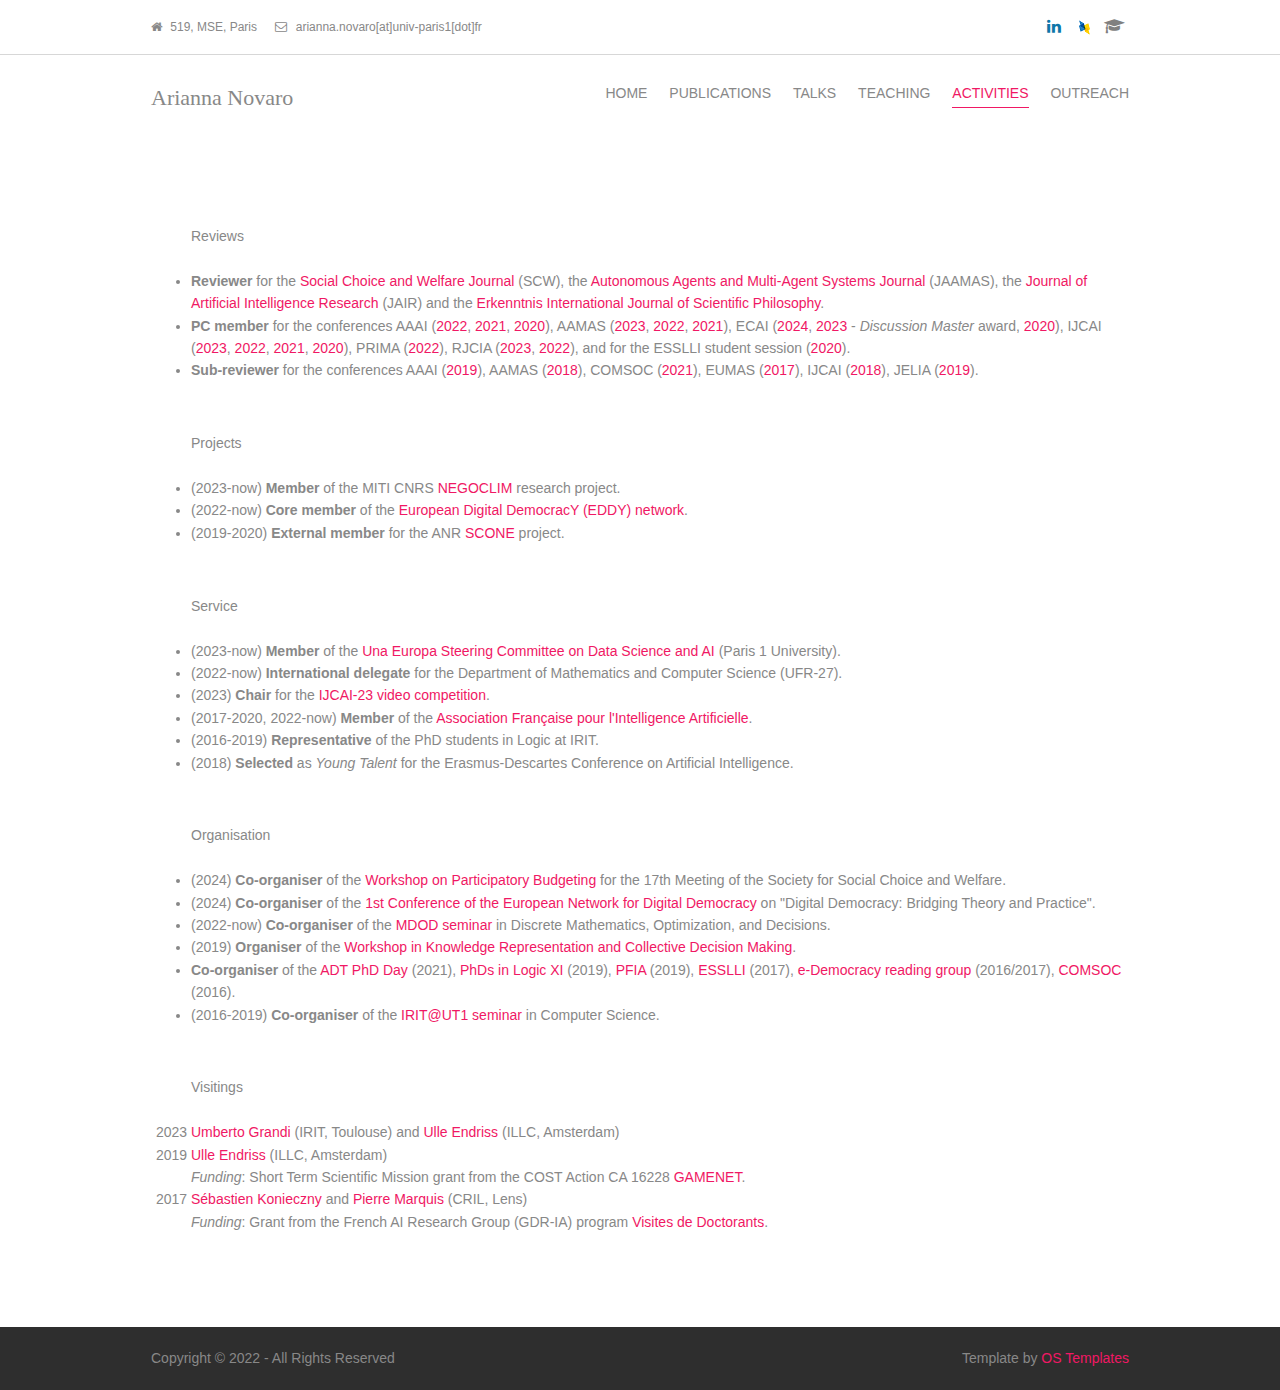
==== commit 5465c5e6: "update activs" ====
--- a/activs.html
+++ b/activs.html
@@ -62,7 +62,7 @@
 
  <ul>
  <div class="imp">Reviews</div><br>
- <li> <b>Reviewer</b> for the <a href="https://www.springer.com/journal/355">Social Choice and Welfare Journal</a>, the <a href="https://www.springer.com/journal/10458">Autonomous Agents and Multi-Agent Systems Journal</a>, the <a href="https://www.jair.org/index.php/jair">Journal of Artificial Intelligence Research</a> and the <a href="https://www.springer.com/journal/10670/">Erkenntnis International Journal of Scientific Philosophy</a>.</li>
+ <li> <b>Reviewer</b> for the <a href="https://www.springer.com/journal/355">Social Choice and Welfare Journal</a> (SCW), the <a href="https://www.springer.com/journal/10458">Autonomous Agents and Multi-Agent Systems Journal</a> (JAAMAS), the <a href="https://www.jair.org/index.php/jair">Journal of Artificial Intelligence Research</a> (JAIR) and the <a href="https://www.springer.com/journal/10670/">Erkenntnis International Journal of Scientific Philosophy</a>.</li>
  <li> <b>PC member</b> for the conferences AAAI (<a href="https://aaai.org/Conferences/AAAI-22/">2022</a>, <a href="https://aaai.org/Conferences/AAAI-21/">2021</a>, <a href="https://aaai.org/Conferences/AAAI-20/">2020</a>), AAMAS (<a href="https://aamas2023.soton.ac.uk/organisation/programme-committee/">2023</a>, <a href="https://aamas2022-conference.auckland.ac.nz/">2022</a>, <a href="https://aamas2021.soton.ac.uk/">2021</a>), ECAI (<a href="https://www.ecai2024.eu/committees/pc">2024</a>, <a href="https://ecai2023.eu/reviewer">2023</a> - <i>Discussion Master</i> award, <a href="http://ecai2020.eu/">2020</a>), IJCAI (<a href="https://ijcai-23.org/">2023</a>, <a href="https://ijcai-22.org/pc-members/">2022</a>, <a href="https://ijcai-21.org/program-committee-members/">2021</a>, <a href="https://ijcai20.org/pc_members/">2020</a>), PRIMA (<a href="https://prima2022.webs.upv.es/">2022</a>), RJCIA (<a href="https://pfia23.icube.unistra.fr/conferences/rjcia/index.html%3Fp=comite.html">2023</a>, <a href="https://ci.mines-stetienne.fr/pfia2022/conferences/rjcia/?p=comite">2022</a>), and for the ESSLLI student session (<a href="https://www.brandeis.edu/nasslli2020/student-session-main/index.html">2020</a>).</li>
 <li> <b>Sub-reviewer</b> for the conferences AAAI (<a href="https://aaai.org/Conferences/AAAI-19/">2019</a>), AAMAS (<a href="http://celweb.vuse.vanderbilt.edu/aamas18/">2018</a>), COMSOC (<a href="https://comsoc2021.net.technion.ac.il/">2021</a>), EUMAS (<a href="https://eumas2017.ibisc.univ-evry.fr/">2017</a>), IJCAI (<a href="https://www.ijcai-18.org/">2018</a>), JELIA (<a href="https://jelia2019.mat.unical.it/">2019</a>).</li>
 				
@@ -87,6 +87,7 @@
 <br>
  <ul>
  <div class="imp">Organisation</div><br>
+ <li>(2024) <b>Co-organiser</b> of the <a href="https://website-50514.eventmaker.io/en/workshop">Workshop on Participatory Budgeting</a> for the 17th Meeting of the Society for Social Choice and Welfare.</li>
  <li>(2024) <b>Co-organiser</b> of the <a href="https://www.eddy-network.eu/in-person-conference">1st Conference of the European Network for Digital Democracy</a> on "Digital Democracy:
 Bridging Theory and Practice".</li>
 <li>(2022-now) <b>Co-organiser</b> of the <a href="https://sites.google.com/view/seminaire-mdod/home">MDOD seminar</a> in Discrete Mathematics, Optimization, and Decisions.</li>
@@ -98,12 +99,12 @@
 
  <ul>
  <div class="imp">Visitings</div><br>
-  <li>2023 &middot; <a href="https://www.irit.fr/~Umberto.Grandi/">Umberto Grandi</a> (IRIT, Toulouse) and <a href="https://staff.fnwi.uva.nl/u.endriss/">Ulle Endriss</a> (ILLC, Amsterdam) 
+  <li style="list-style-type: '2023 ';"> <a href="https://www.irit.fr/~Umberto.Grandi/">Umberto Grandi</a> (IRIT, Toulouse) and <a href="https://staff.fnwi.uva.nl/u.endriss/">Ulle Endriss</a> (ILLC, Amsterdam) 
   </li>
-  <li>2019 &middot; <a href="https://staff.fnwi.uva.nl/u.endriss/">Ulle Endriss</a> (ILLC, Amsterdam) 
+  <li style="list-style-type: '2019 ';"> <a href="https://staff.fnwi.uva.nl/u.endriss/">Ulle Endriss</a> (ILLC, Amsterdam) 
     <br><i>Funding</i>: Short Term Scientific Mission grant from the COST Action CA 16228 <a href="https://gametheorynetwork.com/">GAMENET</a>.
   </li>
-  <li>2017 &middot; <a href="http://www.cril.univ-artois.fr/~konieczny/sebastien.php?page=index&lang=fr">Sébastien Konieczny</a> and <a href="https://www.cril.univ-artois.fr/~marquis/Home,_sweet_home.html">Pierre Marquis</a> (CRIL, Lens) 
+  <li style="list-style-type: '2017 ';"> <a href="http://www.cril.univ-artois.fr/~konieczny/sebastien.php?page=index&lang=fr">Sébastien Konieczny</a> and <a href="https://www.cril.univ-artois.fr/~marquis/Home,_sweet_home.html">Pierre Marquis</a> (CRIL, Lens) 
   <br><i>Funding</i>: Grant from the French AI Research Group (GDR-IA) program <a href="https://www.gdria.fr/bull-ia-programme-visite-de-doctorants-du-pregdr-ia/">Visites de Doctorants</a>.
   </li>
 </ul>
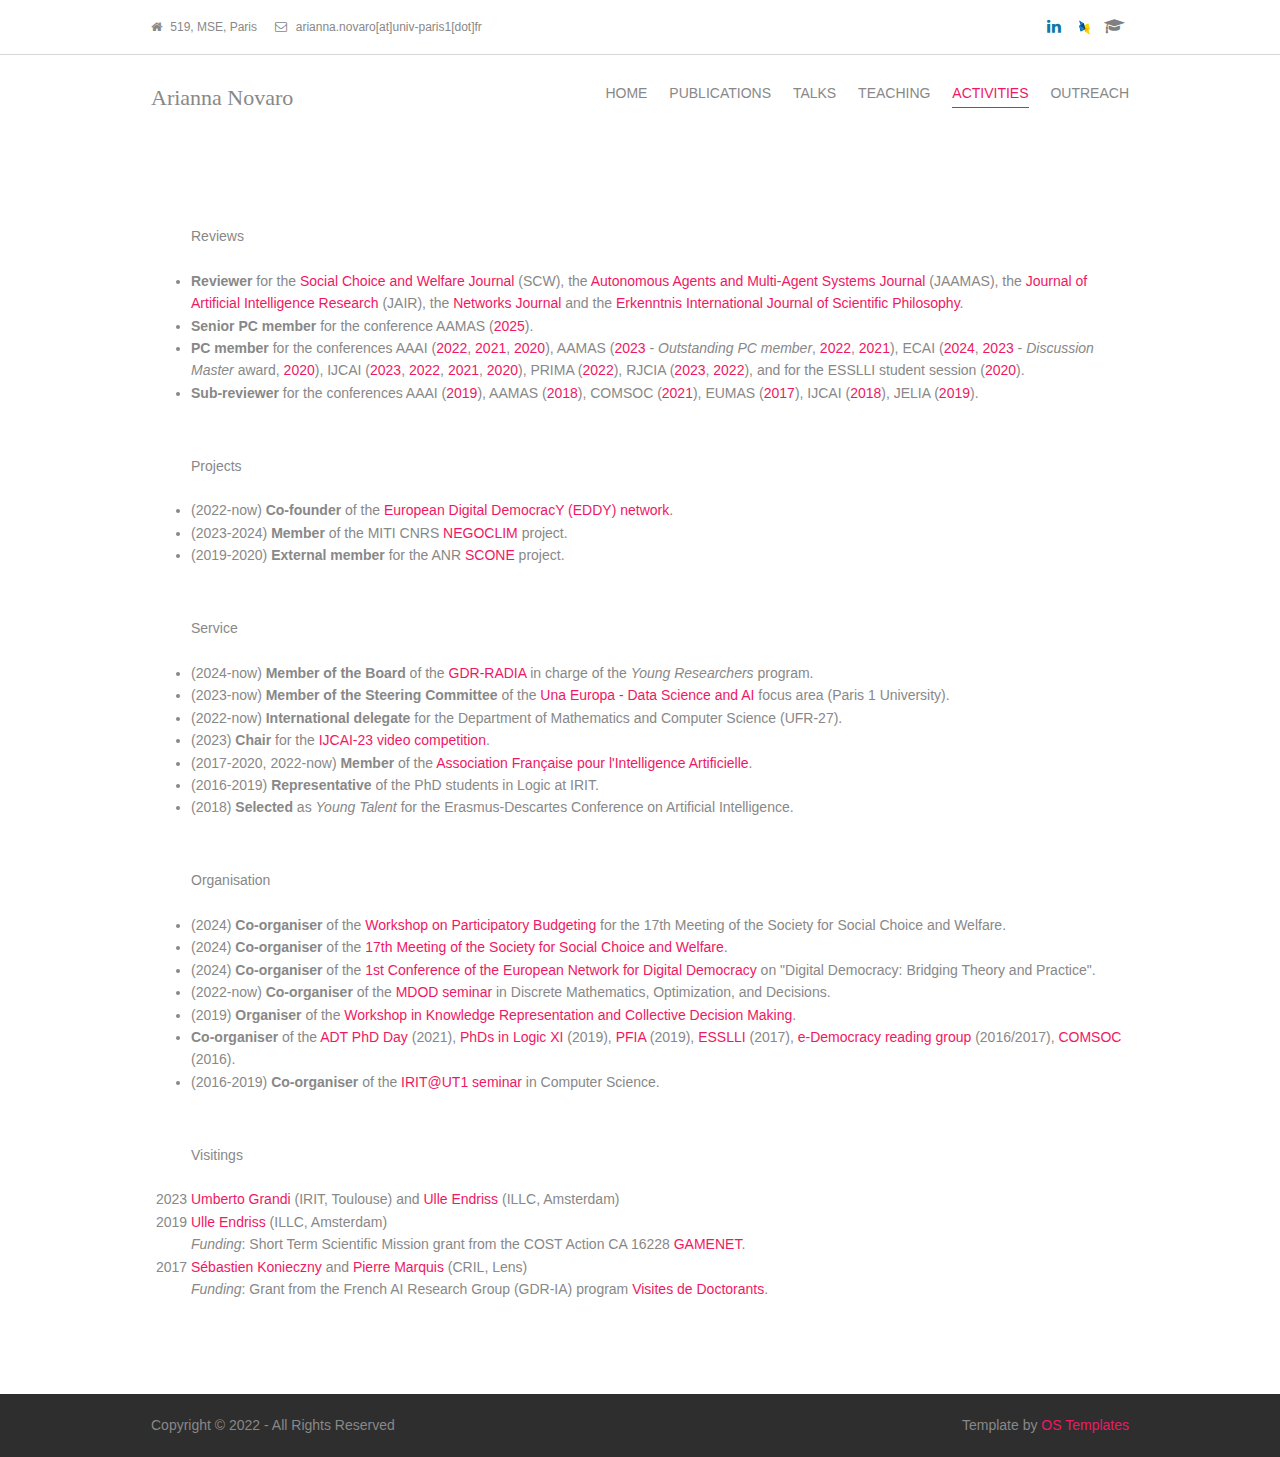
==== commit c8b12c0b: "update" ====
--- a/activs.html
+++ b/activs.html
@@ -62,22 +62,24 @@
 
  <ul>
  <div class="imp">Reviews</div><br>
- <li> <b>Reviewer</b> for the <a href="https://www.springer.com/journal/355">Social Choice and Welfare Journal</a> (SCW), the <a href="https://www.springer.com/journal/10458">Autonomous Agents and Multi-Agent Systems Journal</a> (JAAMAS), the <a href="https://www.jair.org/index.php/jair">Journal of Artificial Intelligence Research</a> (JAIR) and the <a href="https://www.springer.com/journal/10670/">Erkenntnis International Journal of Scientific Philosophy</a>.</li>
- <li> <b>PC member</b> for the conferences AAAI (<a href="https://aaai.org/Conferences/AAAI-22/">2022</a>, <a href="https://aaai.org/Conferences/AAAI-21/">2021</a>, <a href="https://aaai.org/Conferences/AAAI-20/">2020</a>), AAMAS (<a href="https://aamas2023.soton.ac.uk/organisation/programme-committee/">2023</a>, <a href="https://aamas2022-conference.auckland.ac.nz/">2022</a>, <a href="https://aamas2021.soton.ac.uk/">2021</a>), ECAI (<a href="https://www.ecai2024.eu/committees/pc">2024</a>, <a href="https://ecai2023.eu/reviewer">2023</a> - <i>Discussion Master</i> award, <a href="http://ecai2020.eu/">2020</a>), IJCAI (<a href="https://ijcai-23.org/">2023</a>, <a href="https://ijcai-22.org/pc-members/">2022</a>, <a href="https://ijcai-21.org/program-committee-members/">2021</a>, <a href="https://ijcai20.org/pc_members/">2020</a>), PRIMA (<a href="https://prima2022.webs.upv.es/">2022</a>), RJCIA (<a href="https://pfia23.icube.unistra.fr/conferences/rjcia/index.html%3Fp=comite.html">2023</a>, <a href="https://ci.mines-stetienne.fr/pfia2022/conferences/rjcia/?p=comite">2022</a>), and for the ESSLLI student session (<a href="https://www.brandeis.edu/nasslli2020/student-session-main/index.html">2020</a>).</li>
+ <li> <b>Reviewer</b> for the <a href="https://www.springer.com/journal/355">Social Choice and Welfare Journal</a> (SCW), the <a href="https://www.springer.com/journal/10458">Autonomous Agents and Multi-Agent Systems Journal</a> (JAAMAS), the <a href="https://www.jair.org/index.php/jair">Journal of Artificial Intelligence Research</a> (JAIR), the <a href="https://onlinelibrary.wiley.com/journal/10970037">Networks Journal</a> and the <a href="https://www.springer.com/journal/10670/">Erkenntnis International Journal of Scientific Philosophy</a>.</li>
+ <li><b>Senior PC member</b> for the conference AAMAS (<a href="https://aamas2025.org/index.php/conference/organization/organizing-committee/">2025</a>).</li>
+ <li> <b>PC member</b> for the conferences AAAI (<a href="https://aaai.org/Conferences/AAAI-22/">2022</a>, <a href="https://aaai.org/Conferences/AAAI-21/">2021</a>, <a href="https://aaai.org/Conferences/AAAI-20/">2020</a>), AAMAS (<a href="https://aamas2023.soton.ac.uk/organisation/programme-committee/">2023</a> - <i>Outstanding PC member</i>, <a href="https://aamas2022-conference.auckland.ac.nz/">2022</a>, <a href="https://aamas2021.soton.ac.uk/">2021</a>), ECAI (<a href="https://www.ecai2024.eu/committees/pc">2024</a>, <a href="https://ecai2023.eu/reviewer">2023</a> - <i>Discussion Master</i> award, <a href="http://ecai2020.eu/">2020</a>), IJCAI (<a href="https://ijcai-23.org/">2023</a>, <a href="https://ijcai-22.org/pc-members/">2022</a>, <a href="https://ijcai-21.org/program-committee-members/">2021</a>, <a href="https://ijcai20.org/pc_members/">2020</a>), PRIMA (<a href="https://prima2022.webs.upv.es/">2022</a>), RJCIA (<a href="https://pfia23.icube.unistra.fr/conferences/rjcia/index.html%3Fp=comite.html">2023</a>, <a href="https://ci.mines-stetienne.fr/pfia2022/conferences/rjcia/?p=comite">2022</a>), and for the ESSLLI student session (<a href="https://www.brandeis.edu/nasslli2020/student-session-main/index.html">2020</a>).</li>
 <li> <b>Sub-reviewer</b> for the conferences AAAI (<a href="https://aaai.org/Conferences/AAAI-19/">2019</a>), AAMAS (<a href="http://celweb.vuse.vanderbilt.edu/aamas18/">2018</a>), COMSOC (<a href="https://comsoc2021.net.technion.ac.il/">2021</a>), EUMAS (<a href="https://eumas2017.ibisc.univ-evry.fr/">2017</a>), IJCAI (<a href="https://www.ijcai-18.org/">2018</a>), JELIA (<a href="https://jelia2019.mat.unical.it/">2019</a>).</li>
 				
 </ul>		
         <br>
  <ul>
  <div class="imp">Projects</div><br>
- <li>(2023-now) <b>Member</b> of the MITI CNRS <a href ="https://sites.google.com/view/negoclim/home">NEGOCLIM</a> research project.</li>
- <li>(2022-now) <b>Core member</b> of the <a href="https://www.eddy-network.eu/">European Digital DemocracY (EDDY) network</a>.</li>
+ <li>(2022-now) <b>Co-founder</b> of the <a href="https://www.eddy-network.eu/">European Digital DemocracY (EDDY) network</a>.</li>
+  <li>(2023-2024) <b>Member</b> of the MITI CNRS <a href ="https://sites.google.com/view/negoclim/home">NEGOCLIM</a> project.</li>
  <li>(2019-2020) <b>External member</b> for the ANR <a href="https://www.irit.fr/scone/">SCONE</a> project.</li>
  </ul>
 <br>
  <ul>
  <div class="imp">Service</div><br>
- <li>(2023-now) <b>Member</b> of the <a href="https://unaeuropa.pantheonsorbonne.fr/science-donnees-et-intelligence-artificielle">Una Europa Steering Committee on Data Science and AI</a> (Paris 1 University).</li>
+  <li>(2024-now) <b>Member of the Board</b> of the <a href="https://gdr-radia.cnrs.fr/elementor-143/">GDR-RADIA</a> in charge of the <i>Young Researchers</i> program.</li>
+ <li>(2023-now) <b>Member of the Steering Committee</b> of the <a href="https://unaeuropa.pantheonsorbonne.fr/science-donnees-et-intelligence-artificielle">Una Europa - Data Science and AI</a> focus area (Paris 1 University).</li>
  <li>(2022-now) <b>International delegate</b> for the Department of Mathematics and Computer Science (UFR-27).</li>
  <li>(2023) <b>Chair</b> for the <a href="https://ijcai-23.org/program-committee/">IJCAI-23 video competition</a>.</li>
  <li>(2017-2020, 2022-now) <b>Member</b> of the <a href="https://afia.asso.fr/">Association Française pour l'Intelligence Artificielle</a>.</li>
@@ -88,6 +90,7 @@
  <ul>
  <div class="imp">Organisation</div><br>
  <li>(2024) <b>Co-organiser</b> of the <a href="https://website-50514.eventmaker.io/en/workshop">Workshop on Participatory Budgeting</a> for the 17th Meeting of the Society for Social Choice and Welfare.</li>
+ <li>(2024) <b>Co-organiser</b> of the <a href="https://website-50514.eventmaker.io/en/">17th Meeting of the Society for Social Choice and Welfare</a>.</li>
  <li>(2024) <b>Co-organiser</b> of the <a href="https://www.eddy-network.eu/in-person-conference">1st Conference of the European Network for Digital Democracy</a> on "Digital Democracy:
 Bridging Theory and Practice".</li>
 <li>(2022-now) <b>Co-organiser</b> of the <a href="https://sites.google.com/view/seminaire-mdod/home">MDOD seminar</a> in Discrete Mathematics, Optimization, and Decisions.</li>
